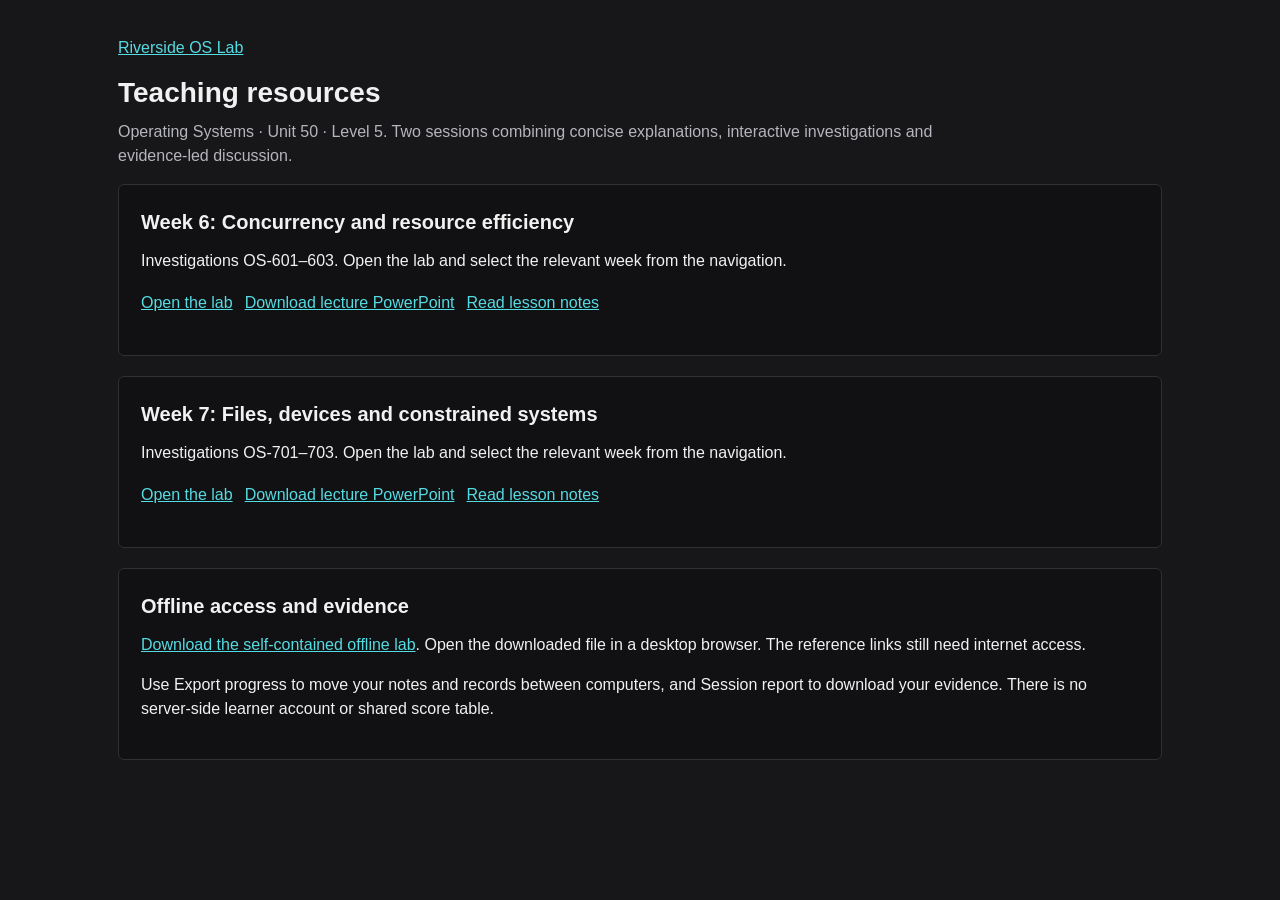
==== resources.html @ 03d6fecc "Add Week 6 and 7 OS lab and teaching resources" ====
<!doctype html><html lang="en"><head><meta charset="utf-8"><meta name="viewport" content="width=device-width,initial-scale=1"><title>Teaching resources</title><link rel="stylesheet" href="styles.css"></head><body><main class="workspace" style="max-width:1100px"><p><a href="index.html">Riverside OS Lab</a></p><h1>Teaching resources</h1><p class="brief">Operating Systems · Unit 50 · Level 5. Two sessions combining concise explanations, interactive investigations and evidence-led discussion.</p><section class="panel"><h2>Week 6: Concurrency and resource efficiency</h2><p>Investigations OS-601–603. Open the lab and select the relevant week from the navigation.</p><div class="controls"><a href="index.html">Open the lab</a><a href="Operating_Systems_Week6_Lecture.pptx">Download lecture PowerPoint</a><a href="week6.html">Read lesson notes</a></div></section><section class="panel"><h2>Week 7: Files, devices and constrained systems</h2><p>Investigations OS-701–703. Open the lab and select the relevant week from the navigation.</p><div class="controls"><a href="index.html">Open the lab</a><a href="Operating_Systems_Week7_Lecture.pptx">Download lecture PowerPoint</a><a href="week7.html">Read lesson notes</a></div></section><section class="panel"><h2>Offline access and evidence</h2><p><a href="Riverside_OS_Lab_Offline.html" download>Download the self-contained offline lab</a>. Open the downloaded file in a desktop browser. The reference links still need internet access.</p><p>Use Export progress to move your notes and records between computers, and Session report to download your evidence. There is no server-side learner account or shared score table.</p></section></main></body></html>
---- styles.css ----
:root{--ground:#171719;--surface:#111113;--raised:#202023;--text:#f1f1f2;--muted:#b5b5bd;--line:#343438;--accent:#55dbe2;--warn:#ffc882;--good:#91d7b1;--font:'Segoe UI',Arial,sans-serif;--mono:Consolas,'Courier New',monospace}
*{box-sizing:border-box}body{margin:0;background:var(--ground);color:var(--text);font:16px/1.5 var(--font)}button,input,select,textarea{font:inherit}button,a,input,select,textarea{outline-offset:4px} :focus-visible{outline:2px solid var(--accent)}a{color:var(--accent)}button{background:transparent;border:1px solid #626269;border-radius:5px;color:var(--text);padding:9px 14px;cursor:pointer;min-height:42px}button:hover{background:#303034}button:disabled{color:#99999f;border-color:#414146;cursor:not-allowed}button.primary{background:#f0f0f2;color:#171719;border-color:#f0f0f2}button.active{border-bottom:1px solid var(--accent)}input,select,textarea{background:var(--surface);border:1px solid #626269;color:var(--text);border-radius:4px;padding:9px;max-width:100%}select{min-height:42px}textarea{width:100%;min-height:110px;resize:vertical}label{display:block;margin:12px 0 6px;color:var(--muted);font-size:14px}h1{font-size:28px;line-height:1.2;margin:0 0 10px}h2{font-size:20px;margin:0 0 12px}h3{font-size:16px;margin:0 0 10px}p{margin:8px 0 16px}small,.small{font-size:13px;color:var(--muted)}.muted{color:var(--muted)}.mono,code,pre{font-family:var(--mono);font-variant-numeric:tabular-nums}code{color:var(--accent)}.skip{position:absolute;top:-80px}.skip:focus{top:5px;background:#111;z-index:5;padding:12px}.shell{display:grid;grid-template-columns:240px minmax(0,1fr);min-height:100vh}aside{border-right:1px solid var(--line);padding:24px 18px;position:sticky;top:0;height:100vh;overflow:auto}.brand{font-size:21px;font-weight:700;letter-spacing:-.5px;margin-bottom:3px}.brand span{color:var(--accent);font-family:var(--mono)}.scope{font-size:13px;color:var(--muted);margin-bottom:28px}.navgroup{font-size:13px;color:var(--muted);margin:24px 10px 8px}nav button{border:0;border-radius:0;text-align:left;width:100%;padding:12px 8px;font-size:14px}nav button[aria-current=page]{border-bottom:1px solid var(--accent);background:#202023}.navid{font-family:var(--mono);font-size:12px;color:var(--muted);display:block}.utility{border-top:1px solid var(--line);margin-top:24px;padding-top:16px}.utility button{width:100%;margin-bottom:8px;text-align:left}.top{border-bottom:1px solid var(--line);padding:16px 28px;display:flex;align-items:center;justify-content:space-between;gap:18px;flex-wrap:wrap;font-size:14px}.top strong{font-family:var(--mono);font-weight:400}.workspace{padding:28px;max-width:1540px;margin:auto}header.case{display:flex;justify-content:space-between;align-items:flex-start;gap:24px;margin-bottom:22px}.eyebrow{font:13px var(--mono);color:var(--muted);margin-bottom:10px}.brief{max-width:860px;color:var(--muted)}.grid{display:grid;grid-template-columns:minmax(0,1.65fr) minmax(270px,1fr);gap:20px;align-items:start}.panel{background:var(--surface);padding:22px;border:1px solid #303034;border-radius:6px;margin-bottom:20px;min-width:0}.wide{grid-column:1/-1}.controls{display:flex;align-items:end;gap:12px;flex-wrap:wrap;margin:18px 0}.controls label{margin-top:0}.controls>div{flex:1;min-width:145px}.metrics{display:flex;gap:24px;flex-wrap:wrap;border-top:1px solid var(--line);border-bottom:1px solid var(--line);padding:16px 0;margin:16px 0}.metric{flex:1;min-width:110px}.metric span{display:block;font-size:13px;color:var(--muted)}.metric strong{display:block;font:28px var(--mono);padding-top:5px;font-weight:400}.tablewrap{max-width:100%;overflow:auto}table{border-collapse:collapse;width:100%;font-size:14px}th{font-size:13px;color:var(--muted);font-weight:400;text-align:left}td,th{padding:10px 8px;border-bottom:1px solid #303034;vertical-align:top}td.num,th.num{text-align:right;font-variant-numeric:tabular-nums}.trace{font:14px/1.65 var(--mono);max-height:290px;overflow:auto;margin:14px 0 0;padding:14px 14px 14px 36px;background:#1b1b1e}.trace li{padding:3px 0}.notice{border-left:2px solid var(--accent);padding:10px 14px;background:#202023;color:var(--muted);margin:14px 0}.feedback{padding:12px 0;color:var(--warn);min-height:24px}.ok{color:var(--good)}.checks{list-style:none;padding:0}.checks li{padding:7px 0;border-bottom:1px solid #303034;font-size:14px}.checks .yes{color:var(--good)}.bar{height:10px;background:#333337;position:relative;margin:12px 0}.bar>span{display:block;height:100%;background:var(--accent);max-width:100%}.steps{display:grid;grid-template-columns:1fr 1fr;gap:14px}.thread{padding:16px;background:var(--raised);border-top:1px solid var(--line)}.thread strong{font:20px var(--mono)}.thread p{font-size:14px}.thread button{width:100%}.reportitem{padding:20px 0;border-bottom:1px solid var(--line)}.saved{color:var(--muted);font-size:13px}details{margin:15px 0}summary{cursor:pointer;color:var(--accent)}details p,details li{color:var(--muted)}.flow{display:flex;flex-wrap:wrap;gap:8px;margin:16px 0}.flow span{padding:7px 10px;border:1px solid var(--line);font-size:14px}.flow span.on{border-bottom-color:var(--accent)}.timeline{display:flex;min-width:560px;height:52px;margin:16px 0}.tick{flex:1;border:1px solid #555;display:flex;align-items:center;justify-content:center;position:relative;font:12px var(--mono)}.tick.control{border-top:3px solid var(--accent)}.tick span{position:absolute;bottom:-24px;color:var(--muted)}.legend{margin:34px 0 14px;font-size:13px;color:var(--muted)}.menu{display:none}.resources li{margin:12px 0}.reporttext{white-space:pre-wrap;overflow-wrap:anywhere}.toast{padding:12px 28px;background:#252528;color:var(--text)}.empty{color:var(--muted);padding:16px 0}footer{padding:20px 28px;border-top:1px solid var(--line);font-size:13px;color:var(--muted)}@media(min-width:1600px){.workspace{padding:36px}}@media(max-width:1000px){.grid{grid-template-columns:1fr}.shell{grid-template-columns:210px minmax(0,1fr)}aside{padding:20px 12px}.workspace{padding:22px}}@media(max-width:700px){.shell{display:block}aside{position:static;height:auto;display:none;border-right:0;border-bottom:1px solid var(--line)}body.menuopen aside{display:block}.menu{display:inline-block}.top{padding:12px 16px}.workspace{padding:20px 14px}header.case{display:block}.panel{padding:16px}.steps{grid-template-columns:1fr}.metrics{gap:16px}h1{font-size:25px}.controls{align-items:stretch}.controls>div{min-width:100%}.controls button{flex:1}.metric strong{font-size:25px}.top .identity{display:none}}@media print{body{background:white;color:black}aside,.top,.controls,button,.utility,footer{display:none!important}.shell,.grid{display:block}.panel{background:white;color:black;border-color:#ddd;break-inside:avoid}.muted,small,.small{color:#333}.workspace{padding:0}h1{font-size:24px}.reporttext{color:black}a{color:black}}
.timeline{margin-bottom:36px}.legend{margin-top:14px}
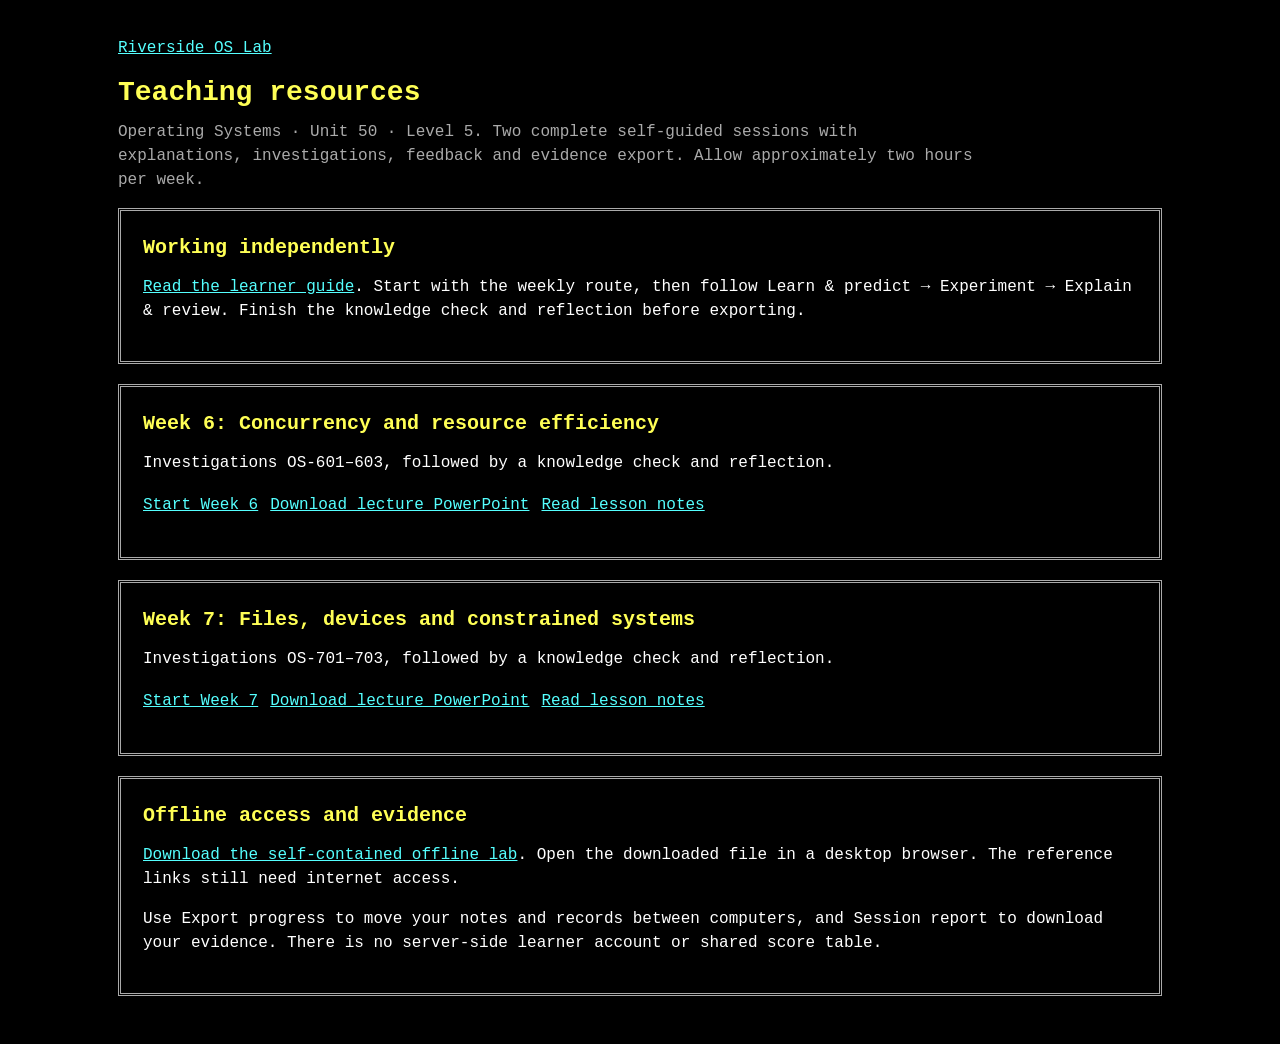
==== commit 4ca3b3ad: "Make Weeks 6 and 7 fully self-guided Add staged investigations, explanations, predictions, numbered " ====
--- a/resources.html
+++ b/resources.html
@@ -1 +1 @@
-<!doctype html><html lang="en"><head><meta charset="utf-8"><meta name="viewport" content="width=device-width,initial-scale=1"><title>Teaching resources</title><link rel="stylesheet" href="styles.css"></head><body><main class="workspace" style="max-width:1100px"><p><a href="index.html">Riverside OS Lab</a></p><h1>Teaching resources</h1><p class="brief">Operating Systems · Unit 50 · Level 5. Two sessions combining concise explanations, interactive investigations and evidence-led discussion.</p><section class="panel"><h2>Week 6: Concurrency and resource efficiency</h2><p>Investigations OS-601–603. Open the lab and select the relevant week from the navigation.</p><div class="controls"><a href="index.html">Open the lab</a><a href="Operating_Systems_Week6_Lecture.pptx">Download lecture PowerPoint</a><a href="week6.html">Read lesson notes</a></div></section><section class="panel"><h2>Week 7: Files, devices and constrained systems</h2><p>Investigations OS-701–703. Open the lab and select the relevant week from the navigation.</p><div class="controls"><a href="index.html">Open the lab</a><a href="Operating_Systems_Week7_Lecture.pptx">Download lecture PowerPoint</a><a href="week7.html">Read lesson notes</a></div></section><section class="panel"><h2>Offline access and evidence</h2><p><a href="Riverside_OS_Lab_Offline.html" download>Download the self-contained offline lab</a>. Open the downloaded file in a desktop browser. The reference links still need internet access.</p><p>Use Export progress to move your notes and records between computers, and Session report to download your evidence. There is no server-side learner account or shared score table.</p></section></main></body></html>+<!doctype html><html lang="en"><head><meta charset="utf-8"><meta name="viewport" content="width=device-width,initial-scale=1"><title>Teaching resources</title><link rel="stylesheet" href="styles.css?v=guided-2"></head><body><main class="workspace" style="max-width:1100px"><p><a href="index.html">Riverside OS Lab</a></p><h1>Teaching resources</h1><p class="brief">Operating Systems · Unit 50 · Level 5. Two complete self-guided sessions with explanations, investigations, feedback and evidence export. Allow approximately two hours per week.</p><section class="panel"><h2>Working independently</h2><p><a href="self-guided.html">Read the learner guide</a>. Start with the weekly route, then follow Learn &amp; predict → Experiment → Explain &amp; review. Finish the knowledge check and reflection before exporting.</p></section><section class="panel"><h2>Week 6: Concurrency and resource efficiency</h2><p>Investigations OS-601–603, followed by a knowledge check and reflection.</p><div class="controls"><a href="index.html#week6">Start Week 6</a><a href="Operating_Systems_Week6_Lecture.pptx">Download lecture PowerPoint</a><a href="week6.html">Read lesson notes</a></div></section><section class="panel"><h2>Week 7: Files, devices and constrained systems</h2><p>Investigations OS-701–703, followed by a knowledge check and reflection.</p><div class="controls"><a href="index.html#week7">Start Week 7</a><a href="Operating_Systems_Week7_Lecture.pptx">Download lecture PowerPoint</a><a href="week7.html">Read lesson notes</a></div></section><section class="panel"><h2>Offline access and evidence</h2><p><a href="Riverside_OS_Lab_Offline.html" download>Download the self-contained offline lab</a>. Open the downloaded file in a desktop browser. The reference links still need internet access.</p><p>Use Export progress to move your notes and records between computers, and Session report to download your evidence. There is no server-side learner account or shared score table.</p></section></main></body></html>
--- a/styles.css
+++ b/styles.css
@@ -1,3 +1,114 @@
-:root{--ground:#171719;--surface:#111113;--raised:#202023;--text:#f1f1f2;--muted:#b5b5bd;--line:#343438;--accent:#55dbe2;--warn:#ffc882;--good:#91d7b1;--font:'Segoe UI',Arial,sans-serif;--mono:Consolas,'Courier New',monospace}
-*{box-sizing:border-box}body{margin:0;background:var(--ground);color:var(--text);font:16px/1.5 var(--font)}button,input,select,textarea{font:inherit}button,a,input,select,textarea{outline-offset:4px} :focus-visible{outline:2px solid var(--accent)}a{color:var(--accent)}button{background:transparent;border:1px solid #626269;border-radius:5px;color:var(--text);padding:9px 14px;cursor:pointer;min-height:42px}button:hover{background:#303034}button:disabled{color:#99999f;border-color:#414146;cursor:not-allowed}button.primary{background:#f0f0f2;color:#171719;border-color:#f0f0f2}button.active{border-bottom:1px solid var(--accent)}input,select,textarea{background:var(--surface);border:1px solid #626269;color:var(--text);border-radius:4px;padding:9px;max-width:100%}select{min-height:42px}textarea{width:100%;min-height:110px;resize:vertical}label{display:block;margin:12px 0 6px;color:var(--muted);font-size:14px}h1{font-size:28px;line-height:1.2;margin:0 0 10px}h2{font-size:20px;margin:0 0 12px}h3{font-size:16px;margin:0 0 10px}p{margin:8px 0 16px}small,.small{font-size:13px;color:var(--muted)}.muted{color:var(--muted)}.mono,code,pre{font-family:var(--mono);font-variant-numeric:tabular-nums}code{color:var(--accent)}.skip{position:absolute;top:-80px}.skip:focus{top:5px;background:#111;z-index:5;padding:12px}.shell{display:grid;grid-template-columns:240px minmax(0,1fr);min-height:100vh}aside{border-right:1px solid var(--line);padding:24px 18px;position:sticky;top:0;height:100vh;overflow:auto}.brand{font-size:21px;font-weight:700;letter-spacing:-.5px;margin-bottom:3px}.brand span{color:var(--accent);font-family:var(--mono)}.scope{font-size:13px;color:var(--muted);margin-bottom:28px}.navgroup{font-size:13px;color:var(--muted);margin:24px 10px 8px}nav button{border:0;border-radius:0;text-align:left;width:100%;padding:12px 8px;font-size:14px}nav button[aria-current=page]{border-bottom:1px solid var(--accent);background:#202023}.navid{font-family:var(--mono);font-size:12px;color:var(--muted);display:block}.utility{border-top:1px solid var(--line);margin-top:24px;padding-top:16px}.utility button{width:100%;margin-bottom:8px;text-align:left}.top{border-bottom:1px solid var(--line);padding:16px 28px;display:flex;align-items:center;justify-content:space-between;gap:18px;flex-wrap:wrap;font-size:14px}.top strong{font-family:var(--mono);font-weight:400}.workspace{padding:28px;max-width:1540px;margin:auto}header.case{display:flex;justify-content:space-between;align-items:flex-start;gap:24px;margin-bottom:22px}.eyebrow{font:13px var(--mono);color:var(--muted);margin-bottom:10px}.brief{max-width:860px;color:var(--muted)}.grid{display:grid;grid-template-columns:minmax(0,1.65fr) minmax(270px,1fr);gap:20px;align-items:start}.panel{background:var(--surface);padding:22px;border:1px solid #303034;border-radius:6px;margin-bottom:20px;min-width:0}.wide{grid-column:1/-1}.controls{display:flex;align-items:end;gap:12px;flex-wrap:wrap;margin:18px 0}.controls label{margin-top:0}.controls>div{flex:1;min-width:145px}.metrics{display:flex;gap:24px;flex-wrap:wrap;border-top:1px solid var(--line);border-bottom:1px solid var(--line);padding:16px 0;margin:16px 0}.metric{flex:1;min-width:110px}.metric span{display:block;font-size:13px;color:var(--muted)}.metric strong{display:block;font:28px var(--mono);padding-top:5px;font-weight:400}.tablewrap{max-width:100%;overflow:auto}table{border-collapse:collapse;width:100%;font-size:14px}th{font-size:13px;color:var(--muted);font-weight:400;text-align:left}td,th{padding:10px 8px;border-bottom:1px solid #303034;vertical-align:top}td.num,th.num{text-align:right;font-variant-numeric:tabular-nums}.trace{font:14px/1.65 var(--mono);max-height:290px;overflow:auto;margin:14px 0 0;padding:14px 14px 14px 36px;background:#1b1b1e}.trace li{padding:3px 0}.notice{border-left:2px solid var(--accent);padding:10px 14px;background:#202023;color:var(--muted);margin:14px 0}.feedback{padding:12px 0;color:var(--warn);min-height:24px}.ok{color:var(--good)}.checks{list-style:none;padding:0}.checks li{padding:7px 0;border-bottom:1px solid #303034;font-size:14px}.checks .yes{color:var(--good)}.bar{height:10px;background:#333337;position:relative;margin:12px 0}.bar>span{display:block;height:100%;background:var(--accent);max-width:100%}.steps{display:grid;grid-template-columns:1fr 1fr;gap:14px}.thread{padding:16px;background:var(--raised);border-top:1px solid var(--line)}.thread strong{font:20px var(--mono)}.thread p{font-size:14px}.thread button{width:100%}.reportitem{padding:20px 0;border-bottom:1px solid var(--line)}.saved{color:var(--muted);font-size:13px}details{margin:15px 0}summary{cursor:pointer;color:var(--accent)}details p,details li{color:var(--muted)}.flow{display:flex;flex-wrap:wrap;gap:8px;margin:16px 0}.flow span{padding:7px 10px;border:1px solid var(--line);font-size:14px}.flow span.on{border-bottom-color:var(--accent)}.timeline{display:flex;min-width:560px;height:52px;margin:16px 0}.tick{flex:1;border:1px solid #555;display:flex;align-items:center;justify-content:center;position:relative;font:12px var(--mono)}.tick.control{border-top:3px solid var(--accent)}.tick span{position:absolute;bottom:-24px;color:var(--muted)}.legend{margin:34px 0 14px;font-size:13px;color:var(--muted)}.menu{display:none}.resources li{margin:12px 0}.reporttext{white-space:pre-wrap;overflow-wrap:anywhere}.toast{padding:12px 28px;background:#252528;color:var(--text)}.empty{color:var(--muted);padding:16px 0}footer{padding:20px 28px;border-top:1px solid var(--line);font-size:13px;color:var(--muted)}@media(min-width:1600px){.workspace{padding:36px}}@media(max-width:1000px){.grid{grid-template-columns:1fr}.shell{grid-template-columns:210px minmax(0,1fr)}aside{padding:20px 12px}.workspace{padding:22px}}@media(max-width:700px){.shell{display:block}aside{position:static;height:auto;display:none;border-right:0;border-bottom:1px solid var(--line)}body.menuopen aside{display:block}.menu{display:inline-block}.top{padding:12px 16px}.workspace{padding:20px 14px}header.case{display:block}.panel{padding:16px}.steps{grid-template-columns:1fr}.metrics{gap:16px}h1{font-size:25px}.controls{align-items:stretch}.controls>div{min-width:100%}.controls button{flex:1}.metric strong{font-size:25px}.top .identity{display:none}}@media print{body{background:white;color:black}aside,.top,.controls,button,.utility,footer{display:none!important}.shell,.grid{display:block}.panel{background:white;color:black;border-color:#ddd;break-inside:avoid}.muted,small,.small{color:#333}.workspace{padding:0}h1{font-size:24px}.reporttext{color:black}a{color:black}}
+:root{--ground:#000000;--surface:#000000;--raised:#0000aa;--text:#ffffff;--muted:#aaaaaa;--line:#aaaaaa;--accent:#55ffff;--warn:#ffff55;--good:#55ff55;--font:'Courier New',Consolas,monospace;--mono:Consolas,'Courier New',monospace}
+*{box-sizing:border-box}body{margin:0;background:var(--ground);color:var(--text);font:16px/1.5 var(--font)}button,input,select,textarea{font:inherit}button,a,input,select,textarea{outline-offset:4px} :focus-visible{outline:2px solid var(--accent)}a{color:var(--accent)}button{background:transparent;border:1px solid #aaaaaa;border-radius:0;color:var(--text);padding:9px 14px;cursor:pointer;min-height:42px}button:hover{background:#555555}button:disabled{color:#aaaaaa;border-color:#555555;cursor:not-allowed}button.primary{background:#aaaaaa;color:#000000;border-color:#aaaaaa}button.active{border-bottom:1px solid var(--accent)}input,select,textarea{background:var(--surface);border:1px solid #aaaaaa;color:var(--text);border-radius:0;padding:9px;max-width:100%}select{min-height:42px}textarea{width:100%;min-height:110px;resize:vertical}label{display:block;margin:12px 0 6px;color:var(--muted);font-size:14px}h1{font-size:28px;line-height:1.2;margin:0 0 10px}h2{font-size:20px;margin:0 0 12px}h3{font-size:16px;margin:0 0 10px}p{margin:8px 0 16px}small,.small{font-size:13px;color:var(--muted)}.muted{color:var(--muted)}.mono,code,pre{font-family:var(--mono);font-variant-numeric:tabular-nums}code{color:var(--accent)}.skip{position:absolute;top:-80px}.skip:focus{top:5px;background:#111;z-index:5;padding:12px}.shell{display:grid;grid-template-columns:240px minmax(0,1fr);min-height:100vh}aside{border-right:1px solid var(--line);padding:24px 18px;position:sticky;top:0;height:100vh;overflow:auto}.brand{font-size:21px;font-weight:700;letter-spacing:-.5px;margin-bottom:3px}.brand span{color:var(--accent);font-family:var(--mono)}.scope{font-size:13px;color:var(--muted);margin-bottom:28px}.navgroup{font-size:13px;color:var(--muted);margin:24px 10px 8px}nav button{border:0;border-radius:0;text-align:left;width:100%;padding:12px 8px;font-size:14px}nav button[aria-current=page]{border-bottom:1px solid var(--accent);background:#0000aa}.navid{font-family:var(--mono);font-size:12px;color:var(--muted);display:block}.utility{border-top:1px solid var(--line);margin-top:24px;padding-top:16px}.utility button{width:100%;margin-bottom:8px;text-align:left}.top{border-bottom:1px solid var(--line);padding:16px 28px;display:flex;align-items:center;justify-content:space-between;gap:18px;flex-wrap:wrap;font-size:14px}.top strong{font-family:var(--mono);font-weight:400}.workspace{padding:28px;max-width:1540px;margin:auto}header.case{display:flex;justify-content:space-between;align-items:flex-start;gap:24px;margin-bottom:22px}.eyebrow{font:13px var(--mono);color:var(--muted);margin-bottom:10px}.brief{max-width:860px;color:var(--muted)}.grid{display:grid;grid-template-columns:minmax(0,1.65fr) minmax(270px,1fr);gap:20px;align-items:start}.panel{background:var(--surface);padding:22px;border:1px solid #555555;border-radius:0;margin-bottom:20px;min-width:0}.wide{grid-column:1/-1}.controls{display:flex;align-items:end;gap:12px;flex-wrap:wrap;margin:18px 0}.controls label{margin-top:0}.controls>div{flex:1;min-width:145px}.metrics{display:flex;gap:24px;flex-wrap:wrap;border-top:1px solid var(--line);border-bottom:1px solid var(--line);padding:16px 0;margin:16px 0}.metric{flex:1;min-width:110px}.metric span{display:block;font-size:13px;color:var(--muted)}.metric strong{display:block;font:28px var(--mono);padding-top:5px;font-weight:400}.tablewrap{max-width:100%;overflow:auto}table{border-collapse:collapse;width:100%;font-size:14px}th{font-size:13px;color:var(--muted);font-weight:400;text-align:left}td,th{padding:10px 8px;border-bottom:1px solid #555555;vertical-align:top}td.num,th.num{text-align:right;font-variant-numeric:tabular-nums}.trace{font:14px/1.65 var(--mono);max-height:290px;overflow:auto;margin:14px 0 0;padding:14px 14px 14px 36px;background:#000000}.trace li{padding:3px 0}.notice{border-left:2px solid var(--accent);padding:10px 14px;background:#0000aa;color:var(--muted);margin:14px 0}.feedback{padding:12px 0;color:var(--warn);min-height:24px}.ok{color:var(--good)}.checks{list-style:none;padding:0}.checks li{padding:7px 0;border-bottom:1px solid #555555;font-size:14px}.checks .yes{color:var(--good)}.bar{height:10px;background:#555555;position:relative;margin:12px 0}.bar>span{display:block;height:100%;background:var(--accent);max-width:100%}.steps{display:grid;grid-template-columns:1fr 1fr;gap:14px}.thread{padding:16px;background:var(--raised);border-top:1px solid var(--line)}.thread strong{font:20px var(--mono)}.thread p{font-size:14px}.thread button{width:100%}.reportitem{padding:20px 0;border-bottom:1px solid var(--line)}.saved{color:var(--muted);font-size:13px}details{margin:15px 0}summary{cursor:pointer;color:var(--accent)}details p,details li{color:var(--muted)}.flow{display:flex;flex-wrap:wrap;gap:8px;margin:16px 0}.flow span{padding:7px 10px;border:1px solid var(--line);font-size:14px}.flow span.on{border-bottom-color:var(--accent)}.timeline{display:flex;min-width:560px;height:52px;margin:16px 0}.tick{flex:1;border:1px solid #555;display:flex;align-items:center;justify-content:center;position:relative;font:12px var(--mono)}.tick.control{border-top:3px solid var(--accent)}.tick span{position:absolute;bottom:-24px;color:var(--muted)}.legend{margin:34px 0 14px;font-size:13px;color:var(--muted)}.menu{display:none}.resources li{margin:12px 0}.reporttext{white-space:pre-wrap;overflow-wrap:anywhere}.toast{padding:12px 28px;background:#0000aa;color:var(--text)}.empty{color:var(--muted);padding:16px 0}footer{padding:20px 28px;border-top:1px solid var(--line);font-size:13px;color:var(--muted)}@media(min-width:1600px){.workspace{padding:36px}}@media(max-width:1000px){.grid{grid-template-columns:1fr}.shell{grid-template-columns:210px minmax(0,1fr)}aside{padding:20px 12px}.workspace{padding:22px}}@media(max-width:700px){.shell{display:block}aside{position:static;height:auto;display:none;border-right:0;border-bottom:1px solid var(--line)}body.menuopen aside{display:block}.menu{display:inline-block}.top{padding:12px 16px}.workspace{padding:20px 14px}header.case{display:block}.panel{padding:16px}.steps{grid-template-columns:1fr}.metrics{gap:16px}h1{font-size:25px}.controls{align-items:stretch}.controls>div{min-width:100%}.controls button{flex:1}.metric strong{font-size:25px}.top .identity{display:none}}@media print{body{background:white;color:black}aside,.top,.controls,button,.utility,footer{display:none!important}.shell,.grid{display:block}.panel{background:white;color:black;border-color:#ddd;break-inside:avoid}.muted,small,.small{color:#333}.workspace{padding:0}h1{font-size:24px}.reporttext{color:black}a{color:black}}
 .timeline{margin-bottom:36px}.legend{margin-top:14px}
+header.case>button{flex:none;white-space:nowrap}
+
+/* DOS text-mode palette: black console, blue panes, cyan selection, yellow headings. */
+@media screen{
+ aside{background:#0000aa;border-right:3px double #aaaaaa}
+ .brand,.brand span,h1,h2,h3{color:#ffff55}
+ .brand{letter-spacing:0;font-size:20px}
+ aside .scope,aside .navgroup,aside .navid{color:#ffffff}
+ nav button{background:transparent;color:#ffffff}
+ nav button:hover{background:#aaaaaa;color:#000000}
+ nav button[aria-current=page]{background:#00aaaa;color:#000000;border-bottom:0}
+ nav button[aria-current=page] .navid,nav button:hover .navid{color:#000000}
+ .top{background:#aaaaaa;color:#000000;border-bottom:0}
+ .top .saved,.top .muted{color:#000000}
+ .panel{border:3px double #aaaaaa}
+ button{background:#aaaaaa;color:#000000;border:1px solid #ffffff}
+ button:hover,button.primary{background:#55ffff;color:#000000;border-color:#55ffff}
+ button:disabled{background:#000000;color:#aaaaaa;border-color:#555555}
+ aside .utility button{background:#0000aa;color:#ffffff}
+ aside .utility button:hover{background:#aaaaaa;color:#000000}
+ input,select,textarea{background:#000000;color:#ffffff;border-color:#aaaaaa}
+ .thread{border:1px solid #aaaaaa;color:#ffffff}
+ .trace{border:1px solid #555555;color:#aaaaaa}
+ .notice{color:#ffffff}
+ .metric strong{color:#ffffff}
+ .tick{background:#0000aa;color:#ffffff}
+ .tick.control{background:#00aaaa;color:#000000;border-top-color:#55ffff}
+ .toast{color:#ffffff}
+ ::selection{background:#aaaaaa;color:#000000}
+}
+
+@media(max-width:1000px){header.case{display:block}header.case>button{margin-top:8px}}
+
+.guide{width:min(680px,calc(100% - 28px));max-height:calc(100dvh - 32px);overflow:auto;background:#0000aa;color:#ffffff;border:3px double #aaaaaa;padding:26px;font:16px/1.6 var(--font)}
+.guide::backdrop{background:rgba(0,0,0,.8)}.guide h2{color:#ffff55;font-size:24px}.guide .small{color:#ffffff}.guide .notice{background:#000;color:#fff}.guide .controls{margin-bottom:0}.guide h2:focus{outline:none}
+@media(max-width:700px){.guide{padding:18px}.guide .controls button{flex:auto}}
+@media print{.guide{display:none!important}}
+
+.theme-options{display:grid;grid-template-columns:1fr 1fr;gap:12px;margin:20px 0}.theme-choice{text-align:left;display:flex;flex-direction:column;gap:8px;padding:16px}.theme-choice>span:last-child{font-size:13px}.theme-choice[aria-pressed=true]{outline:3px solid var(--accent);outline-offset:2px}.theme-swatch{display:block;width:100%;height:24px;border:1px solid currentColor}.swatch-dos{background:linear-gradient(90deg,#000 50%,#0000aa 50%,#0000aa 80%,#00aaaa 80%)}.swatch-xp{background:linear-gradient(90deg,#245edb 50%,#ece9d8 50%,#ece9d8 80%,#37852b 80%)}.swatch-seven{background:linear-gradient(90deg,#b8d8ee 50%,#fff 50%,#fff 80%,#236491 80%)}.swatch-linux{background:linear-gradient(90deg,#3d2438 50%,#faf9f7 50%,#faf9f7 80%,#b83b10 80%)}
+@media screen{
+html[data-theme=xp]{--ground:#d6e5f7;--surface:#fff;--raised:#ece9d8;--text:#17233a;--muted:#4c5665;--line:#a4b2c4;--accent:#154fbd;--warn:#914700;--good:#26701e;--font:Tahoma,'Segoe UI',sans-serif;--chrome:#245edb;--chromeText:#fff;--selected:#d3e5ff;--button:#ece9d8;--radius:5px}
+html[data-theme=seven]{--ground:#d8e8f2;--surface:#fff;--raised:#edf4fa;--text:#172d3e;--muted:#4b6171;--line:#a4bece;--accent:#155d8d;--warn:#8b4900;--good:#256b3b;--font:'Segoe UI',Arial,sans-serif;--chrome:#c3dfef;--chromeText:#18394f;--selected:#c6e5f8;--button:#edf4fa;--radius:7px}
+html[data-theme=linux]{--ground:#eeeae7;--surface:#fff;--raised:#f2eeeb;--text:#2e2930;--muted:#625767;--line:#bbb1ba;--accent:#a8340c;--warn:#865100;--good:#286b39;--font:Ubuntu,'Segoe UI',sans-serif;--chrome:#3d2438;--chromeText:#fff;--selected:#f7ddce;--button:#f2eeeb;--radius:6px}
+html[data-theme]:not([data-theme=dos]) aside{background:var(--raised);border-right:1px solid var(--line)}
+html[data-theme]:not([data-theme=dos]) :is(.brand,.brand span,h1,h2,h3,.metric strong){color:var(--text)}
+html[data-theme]:not([data-theme=dos]) aside :is(.scope,.navgroup,.navid){color:var(--muted)}
+html[data-theme]:not([data-theme=dos]) nav button{color:var(--text);background:transparent;border-radius:var(--radius)}
+html[data-theme]:not([data-theme=dos]) nav button:is(:hover,[aria-current=page]){background:var(--selected);color:var(--text)}
+html[data-theme]:not([data-theme=dos]) nav button:is(:hover,[aria-current=page]) .navid{color:var(--text)}
+html[data-theme]:not([data-theme=dos]) .top{background:var(--chrome);color:var(--chromeText);border-bottom:1px solid var(--line)}
+html[data-theme]:not([data-theme=dos]) .top .saved{color:var(--chromeText)}
+html[data-theme]:not([data-theme=dos]) .panel{border:1px solid var(--line);border-radius:var(--radius)}
+html[data-theme]:not([data-theme=dos]) button{background:var(--button);color:var(--text);border:1px solid var(--line);border-radius:var(--radius)}
+html[data-theme]:not([data-theme=dos]) :is(button:hover,aside .utility button:hover){background:var(--selected);color:var(--text)}
+html[data-theme]:not([data-theme=dos]) button.primary{background:var(--accent);color:#fff;border-color:var(--accent)}
+html[data-theme]:not([data-theme=dos]) button:disabled{background:var(--raised);color:var(--muted);opacity:.65}
+html[data-theme]:not([data-theme=dos]) :is(input,select,textarea){background:var(--surface);color:var(--text);border-color:var(--line);border-radius:var(--radius)}
+html[data-theme]:not([data-theme=dos]) :is(.thread,.notice,.toast,.tick){background:var(--raised);color:var(--text);border-color:var(--line)}
+html[data-theme]:not([data-theme=dos]) .trace{background:var(--raised);color:var(--text);border-color:var(--line)}
+html[data-theme]:not([data-theme=dos]) :is(td,th,.checks li){border-color:var(--line)}
+html[data-theme]:not([data-theme=dos]) .tick.control{background:var(--selected);color:var(--text);border-top-color:var(--accent)}
+html[data-theme]:not([data-theme=dos]) .guide{background:var(--surface);color:var(--text);border:3px solid var(--chrome);border-radius:var(--radius)}
+html[data-theme]:not([data-theme=dos]) .guide :is(h2,.small){color:var(--text)}
+html[data-theme]:not([data-theme=dos]) .guide .notice{background:var(--raised);color:var(--text)}
+html[data-theme=xp] .panel>h2{background:linear-gradient(#3987f7,#0754da);color:#fff;padding:9px 12px;margin:-22px -22px 18px;border-radius:5px 5px 0 0}
+html[data-theme=xp] .top{background:linear-gradient(#3987f7,#0754da)}
+html[data-theme=seven] .panel{border:4px solid #b8d3e5;box-shadow:0 1px 4px #7393a633}
+html[data-theme=seven] .top{background:linear-gradient(#e8f5fc,#b8d8ee)}
+html[data-theme=linux] .brand{border-bottom:3px solid #b83b10;padding-bottom:14px}
+}
+@media(max-width:700px){.theme-options{grid-template-columns:1fr}html[data-theme=xp] .panel>h2{margin:-16px -16px 16px}}
+@media print{.theme-dialog{display:none!important}}
+
+@media screen{
+html[data-theme=xp]:not([data-theme=dos]) .panel>h2{color:#fff}
+html[data-theme]:not([data-theme=dos]) nav button{background:transparent;border:0}
+html[data-theme]:not([data-theme=dos]) nav button[aria-current=page]{background:var(--selected)}
+html[data-theme]:not([data-theme=dos]) button.primary{background:var(--accent);color:#fff}
+}
+
+@media screen{html[data-theme]:not([data-theme=dos]) aside .utility button{background:var(--button);color:var(--text);border-color:var(--line)}}
+
+/* Native-style controls; ID in :is keeps states above the shared theme defaults. */
+@media screen{
+html[data-theme=xp]{--ctl:linear-gradient(#fff,#f3f1e7 48%,#ece9d8);--ctl-hover:linear-gradient(#fff,#fff1ce);--ctl-down:linear-gradient(#d9d5c6,#eeeadd);--ctl-edge:#003c74;--ctl-hot:#e59700;--ctl-shadow:inset 1px 1px #fff,inset -1px -1px #c2bca7;--ctl-radius:3px}
+html[data-theme=seven]{--ctl:linear-gradient(#fff 0%,#f1f1f1 48%,#e4e4e4 49%,#ececec);--ctl-hover:linear-gradient(#f3fbff 0%,#e3f4fc 48%,#c4e5f6 49%,#dbf3ff);--ctl-down:linear-gradient(#cee5f1,#a9d5ec);--ctl-edge:#707070;--ctl-hot:#3c7fb1;--ctl-shadow:inset 0 0 0 1px #fff,0 1px 1px #00000014;--ctl-radius:3px}
+html[data-theme=linux]{--ctl:linear-gradient(#fff,#e9e5e2);--ctl-hover:linear-gradient(#fff,#f5f2ef);--ctl-down:linear-gradient(#d0c9c3,#e1dbd5);--ctl-edge:#a39b95;--ctl-hot:#a8340c;--ctl-shadow:inset 0 1px #fff,0 1px 2px #00000016;--ctl-radius:5px}
+html[data-theme=dos]{--ctl:#aaa;--ctl-hover:#55ffff;--ctl-down:#00aaaa;--ctl-edge:#aaa;--ctl-hot:#ffff55;--ctl-shadow:none;--ctl-radius:0}
+html[data-theme] body :is(button,#themeButton){background:var(--ctl);color:#161616;border:1px solid var(--ctl-edge);border-radius:var(--ctl-radius);box-shadow:var(--ctl-shadow);opacity:1;text-shadow:none}
+html[data-theme] body :is(button,#themeButton):hover:not(:disabled){background:var(--ctl-hover);border-color:var(--ctl-hot)}
+html[data-theme] body :is(button,#themeButton):is(:active,[aria-pressed=true]):not(:disabled){background:var(--ctl-down);box-shadow:inset 1px 2px 3px #00000030;border-color:var(--ctl-edge)}
+html[data-theme] body :is(button,#themeButton):focus-visible{outline:2px dotted var(--ctl-hot);outline-offset:3px}
+html[data-theme] body :is(button,#themeButton):disabled{background:#e8e5df;color:#777;border-color:#bbb;box-shadow:none;cursor:not-allowed}
+html:is([data-theme=xp],[data-theme=seven]) body :is(button,#themeButton).primary{border:2px solid #316ac5;padding:8px 13px;box-shadow:inset 0 0 0 1px #fff}
+html[data-theme=linux] body :is(button,#themeButton).primary{background:linear-gradient(#dc591f,#b63d12);color:#fff;border-color:#96300b}
+html[data-theme=linux] body :is(button,#themeButton).primary:hover{background:linear-gradient(#e4672d,#c44a18)}
+html[data-theme=linux] body :is(button,#themeButton).primary:active{background:#a8340c;box-shadow:inset 0 2px 3px #682009}
+html[data-theme] body nav :is(button,#themeButton){background:transparent;color:var(--text);border:0;box-shadow:none;border-radius:0}
+html[data-theme] body nav :is(button,#themeButton):is(:hover,[aria-current=page]){background:var(--selected,#00aaaa);color:var(--text);box-shadow:none}
+html[data-theme=dos] body nav :is(button,#themeButton):is(:hover,[aria-current=page]){color:#000}
+html[data-theme=dos] body :is(button,#themeButton):disabled{background:#000;color:#aaa;border-color:#555}
+html[data-theme=dos] body :is(button,#themeButton):active{box-shadow:none}
+html[data-theme=dos] body button:not(.theme-choice):not(nav button)::before{content:'[ '}
+html[data-theme=dos] body button:not(.theme-choice):not(nav button)::after{content:' ]'}
+}
+
+/* Study routes keep the existing four desktop themes. */
+.week-grid{display:grid;grid-template-columns:1fr 1fr;gap:20px}.reading{max-width:1000px}.reading h3{margin-top:24px}.reading p{max-width:80ch}.reading dt{font-weight:bold;margin-top:12px}.reading dd{margin:4px 0 14px}.stage-nav{display:flex;gap:10px;flex-wrap:wrap;margin:0 0 24px}.stage-nav button[aria-current=step]{outline:3px solid var(--accent);outline-offset:2px}.experiment-list{padding-left:22px;margin:0}.experiment-list li{padding:10px 0 20px;border-bottom:1px solid var(--line);margin-bottom:14px}.experiment-list p{margin:8px 0}.experiment-list h3{margin:0}.check-state{font-size:13px}.route-list{padding-left:24px}.route-list li{padding:16px 0;border-bottom:1px solid var(--line)}fieldset{border:1px solid var(--line);padding:16px;margin:20px 0;min-width:0}legend{font-weight:bold;padding:0 6px}.check-label{display:flex;gap:10px;align-items:flex-start;color:var(--text);font-size:16px;margin:12px 0}.check-label input{appearance:auto;flex:0 0 18px;width:18px;height:18px;margin:4px 0 0;padding:0;accent-color:var(--accent)}.quiz-question{margin:24px 0}.quiz-question label{line-height:1.6}.reporttext{max-width:100%;word-break:normal}.metric{overflow-wrap:anywhere}#main:focus,#modelPanel:focus{outline:none}.panel:focus-within{scroll-margin-top:18px}.top{gap:12px}.guide{overscroll-behavior:contain}.skip:focus{color:#fff}
+@media(max-width:1000px){.week-grid{grid-template-columns:1fr}.stage-nav button{flex:1}.reading{max-width:100%}}
+@media(max-width:700px){.stage-nav{display:grid;grid-template-columns:1fr}.top button{max-width:100%;white-space:normal}fieldset{padding:12px}.guide{max-height:calc(100dvh - 20px)}.experiment-list{padding-left:18px}}
+@media print{html{--text:#000;--muted:#333;--accent:#000;--good:#000;--warn:#000;--line:#aaa;--ground:#fff;--surface:#fff;--raised:#fff}.stage-nav,.guide,.skip{display:none!important}h1,h2,h3,p,summary,pre,.notice,.checks .yes{color:#000!important}.thread,.notice,.trace,.tick{background:#fff!important;color:#000!important}.panel{break-inside:auto}.reportitem{break-inside:avoid}.reporttext{white-space:pre-wrap}.tablewrap,.trace{overflow:visible;max-height:none}}
